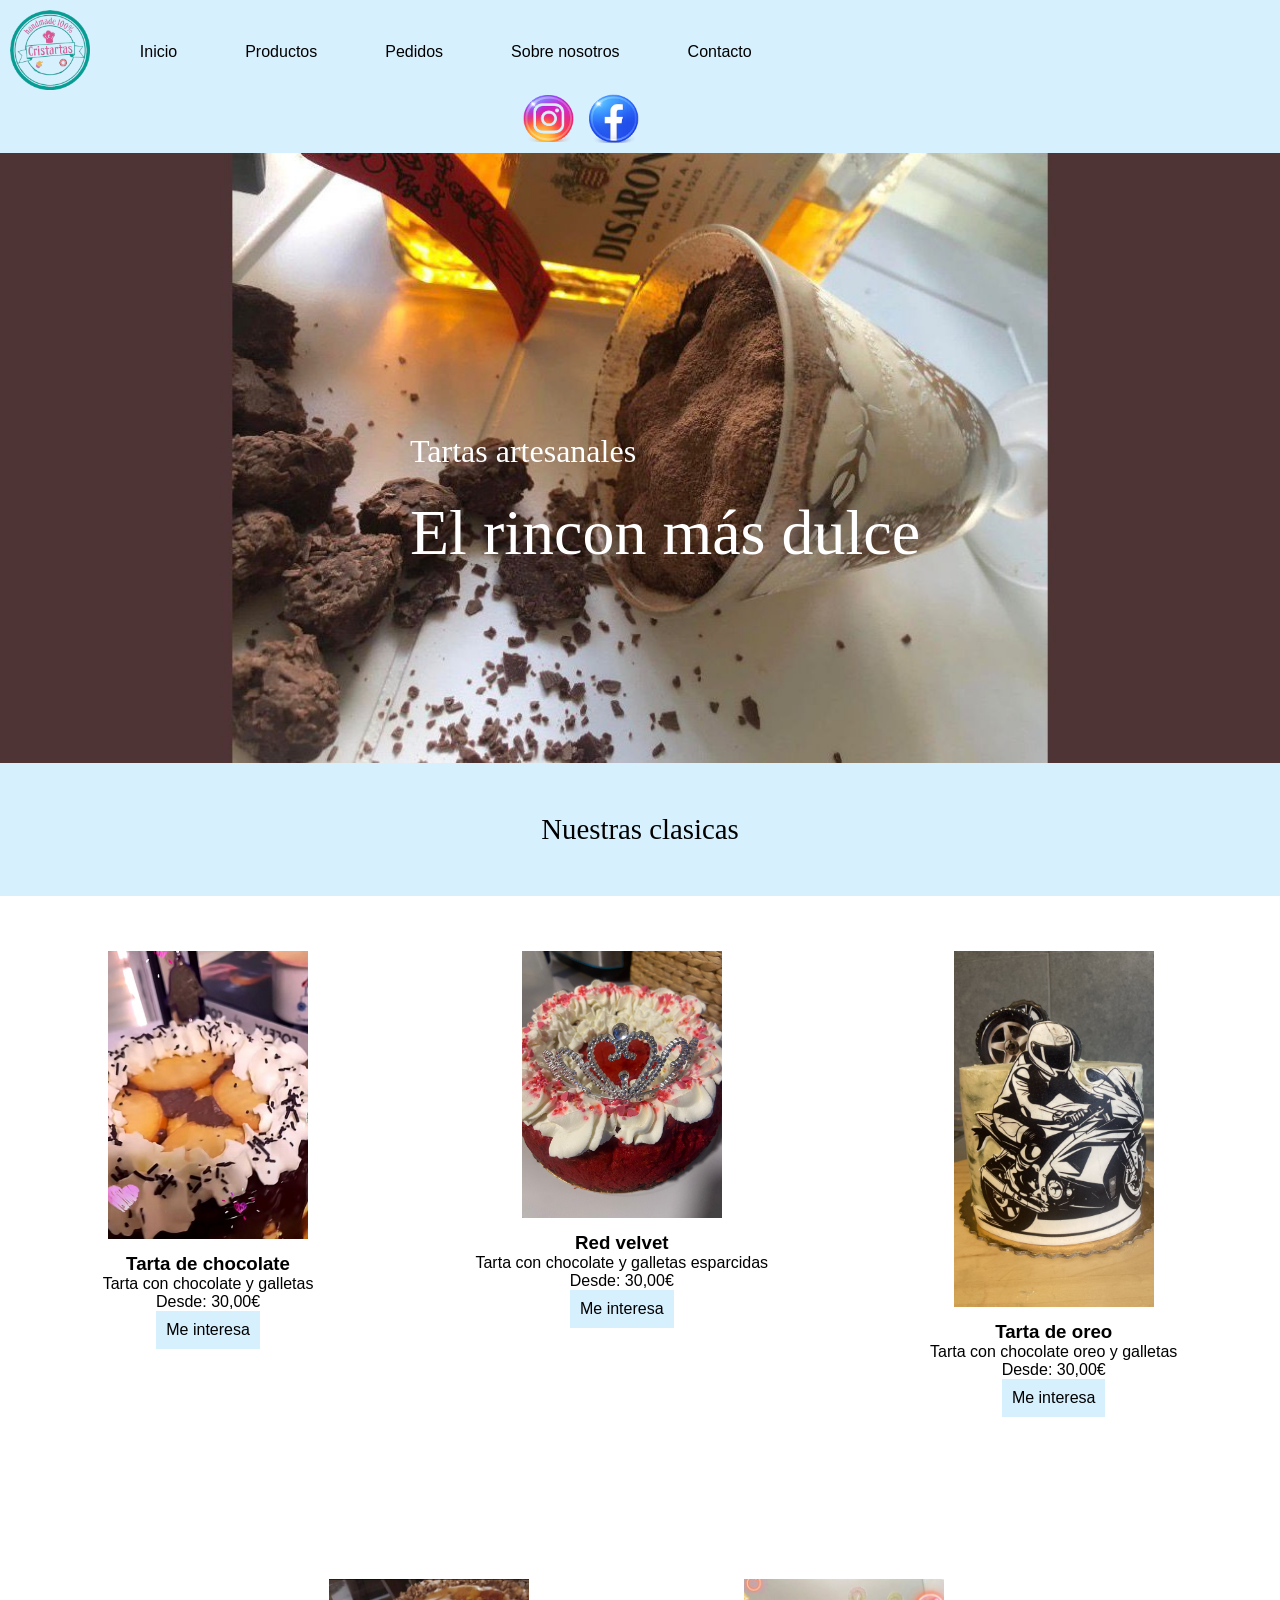
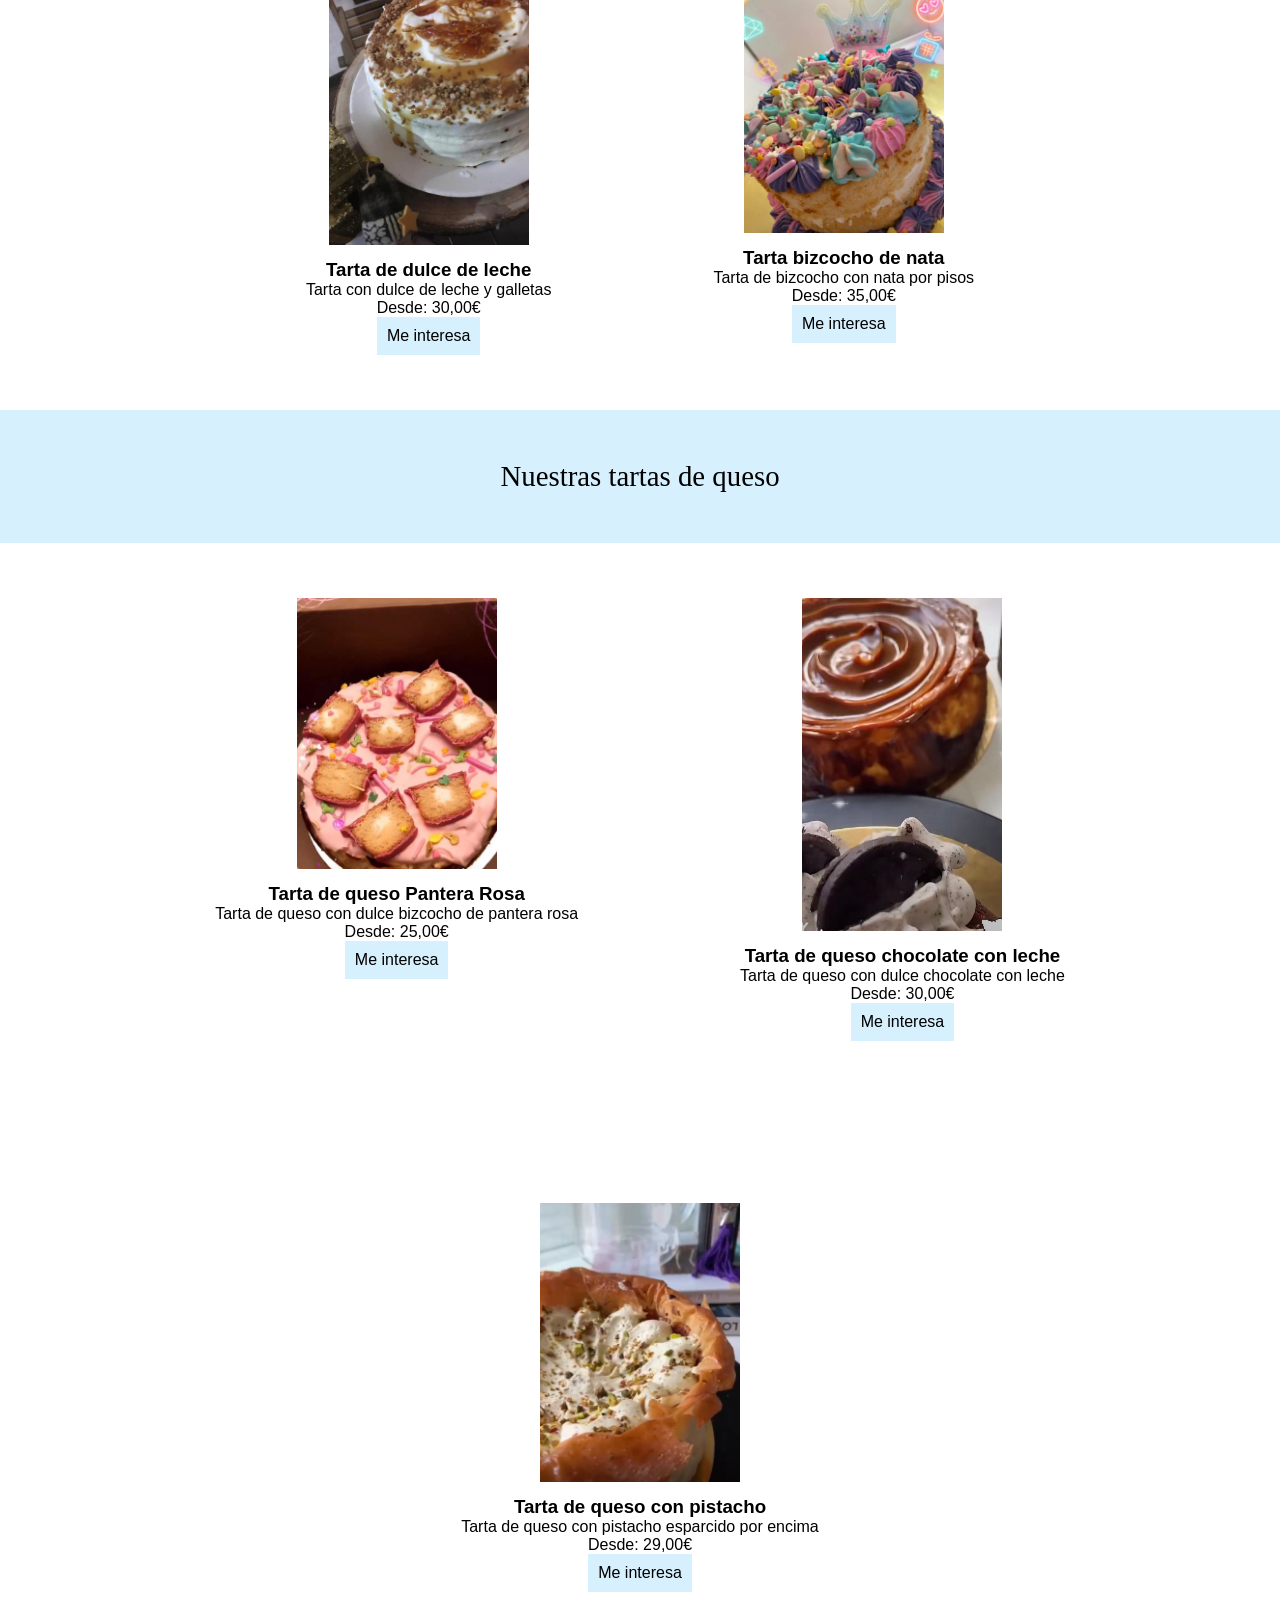
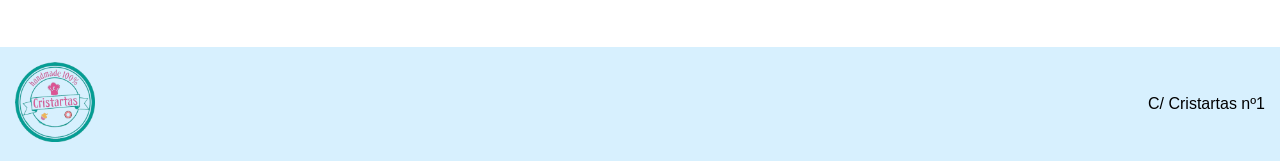
==== index.html @ 7a70504c "Mover archivos a la raíz del repositorio" ====
<!DOCTYPE html>
<html lang="es">

<head>
    <meta charset="UTF-8">
    <title>Pagina resposteria</title>
    <meta name="viewport" content="width=device-width, initial-scale=1.0">
    <link rel="stylesheet" href="css/estilos_mnj.css">
</head>

<body>
    <!--- HEADER --->
    <header class="header">
        <div class="izquierda">
            <div class="logo">
                <img src="img/logo.png" alt="logo">
            </div>

            <nav class="menu">
                <a href="#">Inicio</a>
                <a href="#">Productos</a>
                <a href="#">Pedidos</a>
                <a href="#">Sobre nosotros</a>
                <a href="#">Contacto</a>
            </nav>
        </div>
        
        <div class="redes">
            <img src="img/instagram.png" alt="instagram">
            <img src="img/facebook.png" alt="facebook">
        </div>
    </header>

    <!--- MAIN --->
    <main>
        <section class="banner">
            <div class="imagen-banner">
                <p class="tartas-art">Tartas artesanales</p>
                <img src="img/Foto tarta chocolate.jpeg" alt="banner">
                <p class="rincon">El rincon más dulce</p>
            </div>

        </section>

        <section class="productos">
            <div class="introduccion">
                <p>Nuestras clasicas</p>
            </div>
            <div class="cajas">
                <article class="producto">
                    <img src="img/Tarta chocolate galletas.jpeg" alt="Tarta chocolate">
                    <h3>Tarta de chocolate</h3>
                    <p>Tarta con chocolate y galletas</p>
                    <div class="pie-producto">
                        <p>Desde: 30,00€ </p>
                        <button>Me interesa</button>
                    </div>
                </article>

                <article class="producto">
                    <img src="img/Tarta Red Velvet.jpeg" alt="Tarta red velvet">
                    <h3>Red velvet</h3>
                    <p>Tarta con chocolate y galletas esparcidas</p>
                    <div class="pie-producto">
                        <p>Desde: 30,00€</p>
                        <button>Me interesa</button>
                    </div>
                </article>

                <article class="producto">
                    <img src="img/Tarta oreo.jpeg" alt="Tarta oreo">
                    <h3>Tarta de oreo</h3>
                    <p>Tarta con chocolate oreo y galletas</p>
                    <div class="pie-producto">
                        <p>Desde: 30,00€</p>
                        <button>Me interesa</button>
                    </div>
                </article>

                <article class="producto">
                    <img src="img/Foto tarta dulce de leche.jpeg" alt="Tarta dulce de leche">
                    <h3>Tarta de dulce de leche</h3>
                    <p>Tarta con dulce de leche y galletas</p>
                    <div class="pie-producto">
                        <p>Desde: 30,00€</p>
                        <button>Me interesa</button>
                    </div>
                </article>

                <article class="producto">
                    <img src="img/Tarta brillis.jpeg" alt="Tarta nata">
                    <h3>Tarta bizcocho de nata</h3>
                    <p>Tarta de bizcocho con nata por pisos</p>
                    <div class="pie-producto">
                        <p>Desde: 35,00€</p>
                        <button>Me interesa</button>
                    </div>
                </article>
            </div>
        </section>

        <section class="productos">
            <div class="introduccion">
                <p>Nuestras tartas de queso</p>
            </div>

            <div class="cajas">
                <article class="producto">
                    <img src="img/Foto Tarta pantera rosa.jpeg" alt="Pantera rosa">
                    <h3>Tarta de queso Pantera Rosa</h3>
                    <p>Tarta de queso con dulce bizcocho de pantera rosa</p>
                    <div class="pie-producto">
                        <p>Desde: 25,00€</p>
                        <button>Me interesa</button>
                    </div>
                </article>

                <article class="producto">
                    <img src="img/Tarta queso dulce leche.jpeg" alt="Tarta queso dulce de leche">
                    <h3>Tarta de queso chocolate con leche</h3>
                    <p>Tarta de queso con dulce chocolate con leche</p>
                    <div class="pie-producto">
                        <p>Desde: 30,00€</p>
                        <button>Me interesa</button>
                    </div>
                </article>

                <article class="producto">
                    <img src="img/Tarta queso pistacho.jpeg" alt="Tarta queso pistacho">
                    <h3>Tarta de queso con pistacho</h3>
                    <p>Tarta de queso con pistacho esparcido por encima</p>
                    <div class="pie-producto">
                        <p>Desde: 29,00€</p>
                        <button>Me interesa</button>
                    </div>
                </article>
            </div>
        </section>
    </main>

    <footer class="footer">
        <div class="logo-footer">
            <img src="img/logo.png" alt="logo">
        </div>

        <div class="direccion">
            <p>C/ Cristartas nº1</p>
        </div>


    </footer>


</body>
---- css/estilos_mnj.css ----
*{
    margin: 0;
    padding: 0;
    box-sizing: border-box;
    font-family: 'Lucida Sans', 'Lucida Sans Regular', 'Lucida Grande', 'Lucida Sans Unicode', Geneva, Verdana, sans-serif
}

.header{
    display: flex;
    flex-wrap: wrap;
    position: sticky;
    top: 0;
    z-index: 1000;
    padding: 10px;
    background-color: rgba(215, 240, 254);
    justify-content: space-between;
    align-items: center;
    width: 100%;

}

.izquierda{
    display: flex;
    align-items: center;
    flex-wrap: wrap;
    gap: 40px;
}

.logo img{
    height: 80px;
    width: auto;
}

.redes{
    display: flex;
    gap: 15px;
    align-items: center;
    justify-content: flex-end;
}

.redes img{
    width: 8%;
}

.menu{
    display: flex;
    gap: 3rem;
}
.menu a{
    text-decoration: none; /*Sin decoracion*/
    padding: 10px; /*Un ancho para que quepa cada opcion*/
    border-radius: 5px; /*Bordeamos*/
    color: black; /*Color del texto negro*/
    transition: all 0.3s ease; /*Hace que todo se desvanezca poco a poco*/
}

.menu a:hover{
    background-color: white; /* Recuadro blanco */
    box-shadow: 0px 4px 15px rgba(0, 0, 0, 0.1); /* Sombra suave */
    transform: translateY(-2px); /* Pequeño salto hacia arriba para dar dinamismo */
    color: black; /* Oscurece un poco el texto al resaltar */
}

.imagen{
    display: flex;
    flex-wrap: wrap;
    justify-content: center;
}


.imagen-banner img{
    display: flex;
    flex-wrap: wrap;
    width: 100%;
    height: auto;
}

.imagen-banner .tartas-art{
    position: absolute;
    bottom: 420px;
    left: 400px;
    color: white;
    padding: 10px;
    font-size: 2em;
    font-family: "Civil Premium Regular";
    animation-name: subirLentamente;
    animation-duration: 1.5s; /* Duración lenta */
    animation-timing-function: ease-out; /* Comienza rápido y suaviza al final */
    animation-fill-mode: forwards; /* Mantiene el estado final */

}

.imagen-banner .rincon{
    position: absolute;
    bottom: 320px;
    left: 400px;
    color: white;
    padding: 10px;
    font-size: 4em;
    font-family: "Apparel Display Regular";
    animation-name: subirLentamente;
    animation-duration: 1.5s; /* Duración lenta */
    animation-timing-function: ease-out; /* Comienza rápido y suaviza al final */
    animation-fill-mode: forwards; /* Mantiene el estado final */
}

.introduccion{
    display:flex;
    flex-wrap: wrap;
    justify-content: center;
    padding: 50px;
    background-color:  rgba(215, 240, 254);

    animation: aparecer linear both;
    animation-timeline: view();
    animation-range: entry 20% cover 50%; 
}

.introduccion p{
    font-family: "Apparel Display Regular";
    font-size: 1.8em;
}

.productos .cajas{
    display: flex;
    justify-content: center;
    flex-wrap: wrap;
    gap: 7rem;
    padding: 30px;
}

.producto{
    background-color: white;
    padding: 25px;
    border-radius: 15px;
    box-shadow: 8 6px 10px black;
    text-align: center;
}

.producto:hover{
    transform: translateY(-8px);
    box-shadow: 0 12px 25px black;
    transition: all 0.3s ease;
}

.producto img{
    width: 100%;
    max-width: 200px;
    margin-bottom: 10px;
}

.pie-producto button{
    background-color: rgba(215, 240, 254);
    border: none;
    color: black;
    padding: 10px;
    font-size: 1rem;
    cursor: pointer;
    
}

.logo-footer img{
    height: 80px;
    width: auto;
}

.footer{
    display: flex;
    flex-wrap: wrap;
    position: relative;
    background-color: rgba(215, 240, 254);
    padding: 15px;
    justify-content: space-between;
}

.direccion{
    display: flex;
    flex-wrap: wrap;
    align-content: center;
}























/*Animacion letras subiendo*/
@keyframes subirLentamente {
  0% {
    opacity: 0;
    transform: translateY(20px); /* Empieza 20px más abajo */
  }
  100% {
    opacity: 1;
    transform: translateY(0); /* Termina en su posición original */
  }
}

@keyframes aparecer {
  from {
    opacity: 0;
    transform: translateY(50px); /* Opcional: viene desde abajo */
  }
  to {
    opacity: 1;
    transform: translateY(0);
  }
}
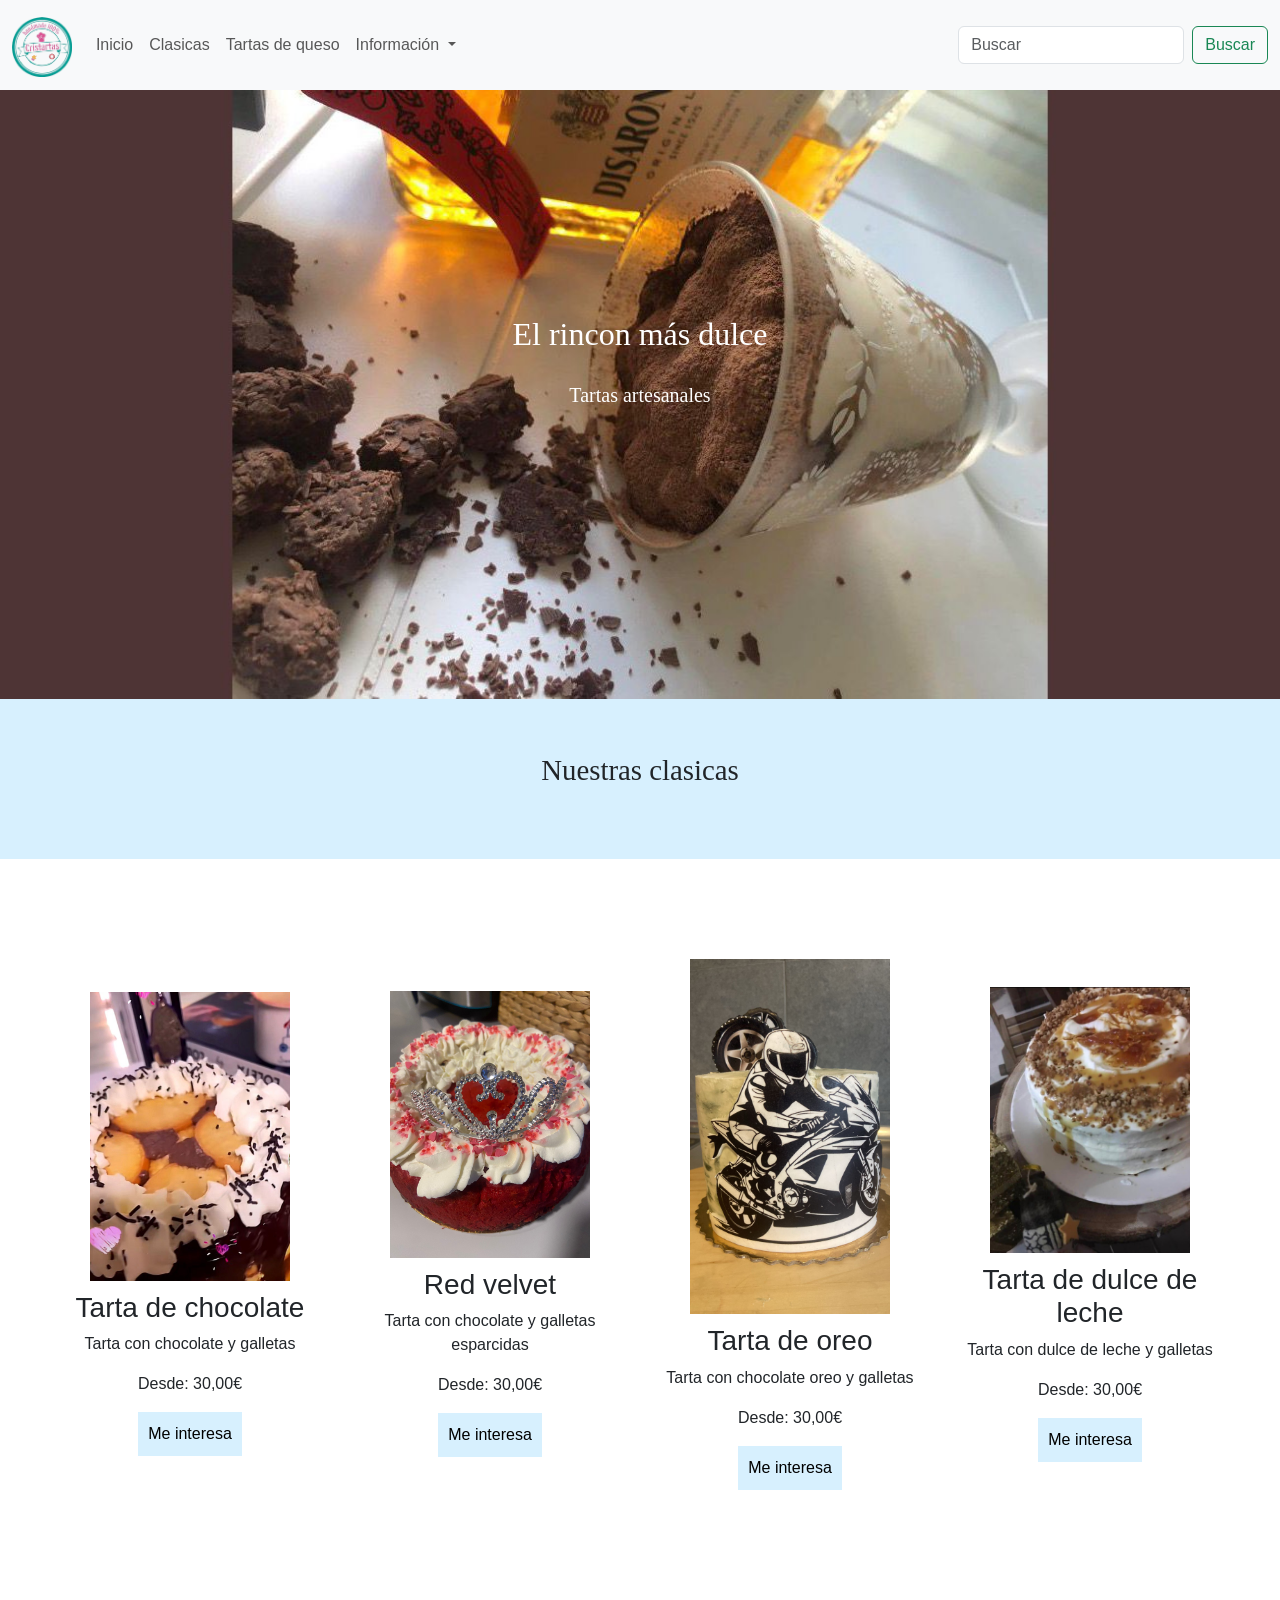
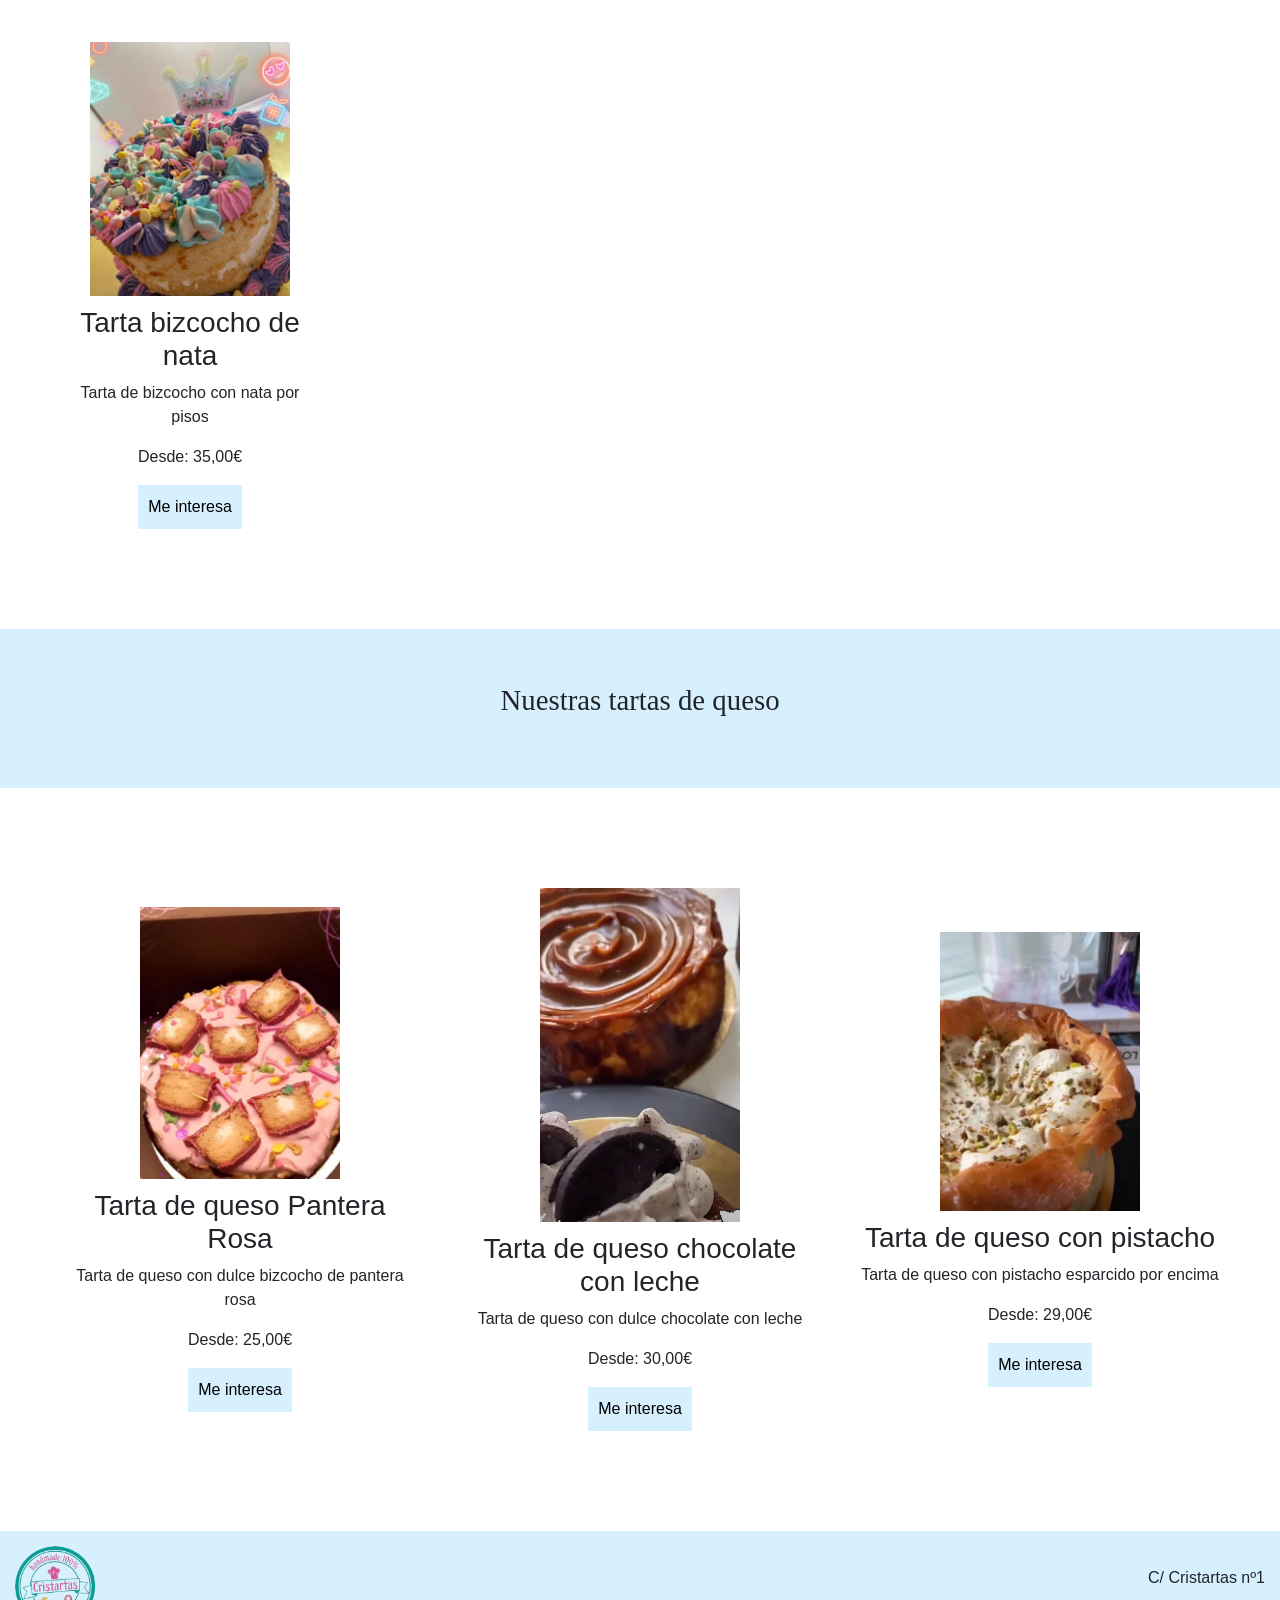
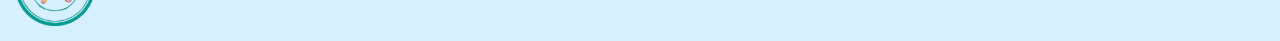
==== commit 1132f83e: "Bootstrap" ====
--- a/index.html
+++ b/index.html
@@ -6,43 +6,64 @@
     <title>Pagina resposteria</title>
     <meta name="viewport" content="width=device-width, initial-scale=1.0">
     <link rel="stylesheet" href="css/estilos_mnj.css">
+    <link href="https://cdn.jsdelivr.net/npm/bootstrap@5.3.8/dist/css/bootstrap.min.css" rel="stylesheet"
+        integrity="sha384-sRIl4kxILFvY47J16cr9ZwB07vP4J8+LH7qKQnuqkuIAvNWLzeN8tE5YBujZqJLB" crossorigin="anonymous">
+    <script src="https://cdn.jsdelivr.net/npm/bootstrap@5.3.8/dist/js/bootstrap.bundle.min.js"
+        integrity="sha384-FKyoEForCGlyvwx9Hj09JcYn3nv7wiPVlz7YYwJrWVcXK/BmnVDxM+D2scQbITxI" crossorigin="anonymous"
+        defer></script>
 </head>
 
 <body>
     <!--- HEADER --->
-    <header class="header">
-        <div class="izquierda">
-            <div class="logo">
-                <img src="img/logo.png" alt="logo">
+    <nav class="navbar navbar-expand-lg bg-body-tertiary">
+        <div class="container-fluid">
+            <a class="navbar-brand" href="#">
+                <img src="img/logo.png" alt="Logo" height="60" class="d-inline-block align-text-top">
+            </a>
+            <button class="navbar-toggler" type="button" data-bs-toggle="collapse" data-bs-target="#navbarTogglerDemo02" aria-controls="navbarTogglerDemo02" aria-expanded="false" aria-label="Toggle navigation">
+            <span class="navbar-toggler-icon"></span>
+            </button>
+            <div class="collapse navbar-collapse" id="navbarTogglerDemo02">
+            <ul class="navbar-nav me-auto mb-2 mb-lg-0">
+                <li class="nav-item">
+                <a class="nav-link" href="#">Inicio</a>
+                </li>
+                <li class="nav-item">
+                <a class="nav-link" href="#clasicas">Clasicas</a>
+                </li>
+                <li class="nav-item">
+                <a class="nav-link" href="#queso">Tartas de queso</a>
+                </li>
+                <li class="nav-item dropdown">
+                <a class="nav-link dropdown-toggle" href="#" role="button" data-bs-toggle="dropdown" aria-expanded="false">
+                    Información
+                </a>
+                <ul class="dropdown-menu">
+                    <li><a class="dropdown-item" href="#">Contacto</a></li>
+                    <li><a class="dropdown-item" href="#">Ingredientes</a></li>
+                </ul>
+                </li>
+            </ul>
+            <form class="d-flex" role="search">
+                <input class="form-control me-2" type="search" placeholder="Buscar" aria-label="Search"/>
+                <button class="btn btn-outline-success" type="submit">Buscar</button>
+            </form>
             </div>
-
-            <nav class="menu">
-                <a href="#">Inicio</a>
-                <a href="#">Productos</a>
-                <a href="#">Pedidos</a>
-                <a href="#">Sobre nosotros</a>
-                <a href="#">Contacto</a>
-            </nav>
         </div>
-        
-        <div class="redes">
-            <img src="img/instagram.png" alt="instagram">
-            <img src="img/facebook.png" alt="facebook">
-        </div>
-    </header>
+    </nav>
 
     <!--- MAIN --->
     <main>
         <section class="banner">
             <div class="imagen-banner">
-                <p class="tartas-art">Tartas artesanales</p>
+                <p class="tartas-art fs-5">Tartas artesanales</p>
                 <img src="img/Foto tarta chocolate.jpeg" alt="banner">
-                <p class="rincon">El rincon más dulce</p>
+                <p class="rincon fs-2">El rincon más dulce</p>
             </div>
 
         </section>
 
-        <section class="productos">
+        <section id="clasicas" class="productos">
             <div class="introduccion">
                 <p>Nuestras clasicas</p>
             </div>
@@ -99,7 +120,7 @@
             </div>
         </section>
 
-        <section class="productos">
+        <section id="queso" class="productos">
             <div class="introduccion">
                 <p>Nuestras tartas de queso</p>
             </div>
--- a/css/estilos_mnj.css
+++ b/css/estilos_mnj.css
@@ -69,19 +69,24 @@
 
 
 .imagen-banner img{
-    display: flex;
-    flex-wrap: wrap;
+    display: block;
     width: 100%;
     height: auto;
+}
+
+.imagen-banner{
+    position: relative;
 }
 
 .imagen-banner .tartas-art{
     position: absolute;
-    bottom: 420px;
-    left: 400px;
+    top: 50%;
+    left: 50%;
+    transform: translate(-50%, -50%);
+    text-align: center;
+    width: 90%;
     color: white;
     padding: 10px;
-    font-size: 2em;
     font-family: "Civil Premium Regular";
     animation-name: subirLentamente;
     animation-duration: 1.5s; /* Duración lenta */
@@ -92,11 +97,13 @@
 
 .imagen-banner .rincon{
     position: absolute;
-    bottom: 320px;
-    left: 400px;
+    top: 40%;
+    left: 50%;
+    transform: translate(-50%, -50%);
+    text-align: center;
+    width: 100%;
     color: white;
     padding: 10px;
-    font-size: 4em;
     font-family: "Apparel Display Regular";
     animation-name: subirLentamente;
     animation-duration: 1.5s; /* Duración lenta */
@@ -121,17 +128,21 @@
     font-size: 1.8em;
 }
 
-.productos .cajas{
-    display: flex;
+/*Esto es lo nuevo que he añadido*/
+.cajas{
+    display: grid;
     justify-content: center;
-    flex-wrap: wrap;
-    gap: 7rem;
-    padding: 30px;
+    align-items: center;
+    grid-template-columns: repeat(auto-fit,minmax(250px,1fr));
+    row-gap: 7rem;
+    max-width: 1700px;
+    margin: 40px auto;
+    padding: 40px;
 }
 
 .producto{
     background-color: white;
-    padding: 25px;
+    padding: 20px;
     border-radius: 15px;
     box-shadow: 8 6px 10px black;
     text-align: center;
@@ -179,6 +190,28 @@
     align-content: center;
 }
 
+/*He tenido que buscar en internet porque en el apartado informacion tambien me hacia la animacion, y quedaba fea,
+la unica solucion es utilizando ":not(.dropdown-toggle)", esto hace que se aplique a todos los nav-link excepto a los de la clase dropdown-toggle*/
+
+.nav-link:not(.dropdown-toggle) {
+    position: relative;
+    text-decoration: none;
+}
+ 
+.nav-link:not(.dropdown-toggle)::after {
+    content: '';
+    position: absolute;
+    left: 0;
+    bottom: 0;
+    width: 0%;
+    height: 2px;
+    background-color: currentColor;
+    transition: width 0.3s ease;
+}
+ 
+.nav-link:not(.dropdown-toggle):hover::after {
+    width: 100%;
+}
 
 
 
@@ -205,11 +238,11 @@
 @keyframes subirLentamente {
   0% {
     opacity: 0;
-    transform: translateY(20px); /* Empieza 20px más abajo */
+    transform: translate(-50%, calc(-50% + 20px));
   }
   100% {
     opacity: 1;
-    transform: translateY(0); /* Termina en su posición original */
+    transform: translate(-50%, -50%);
   }
 }
 
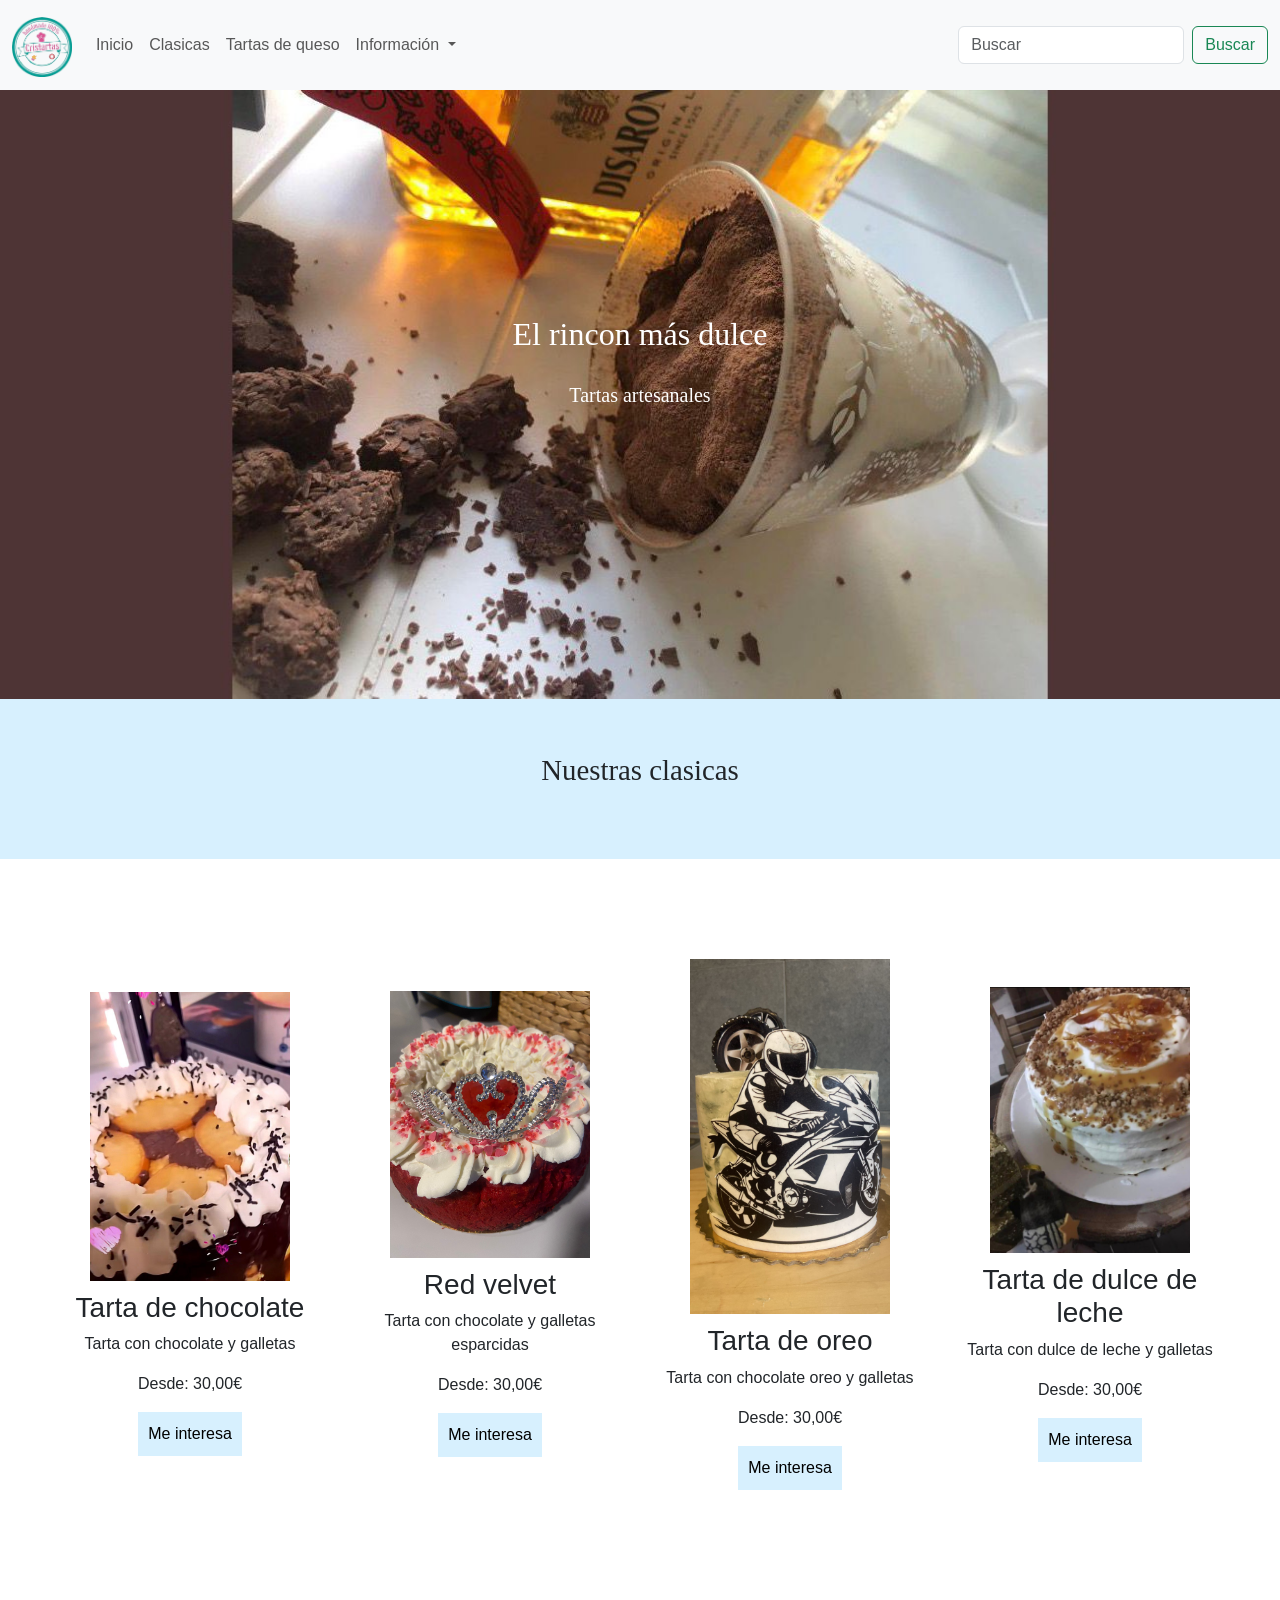
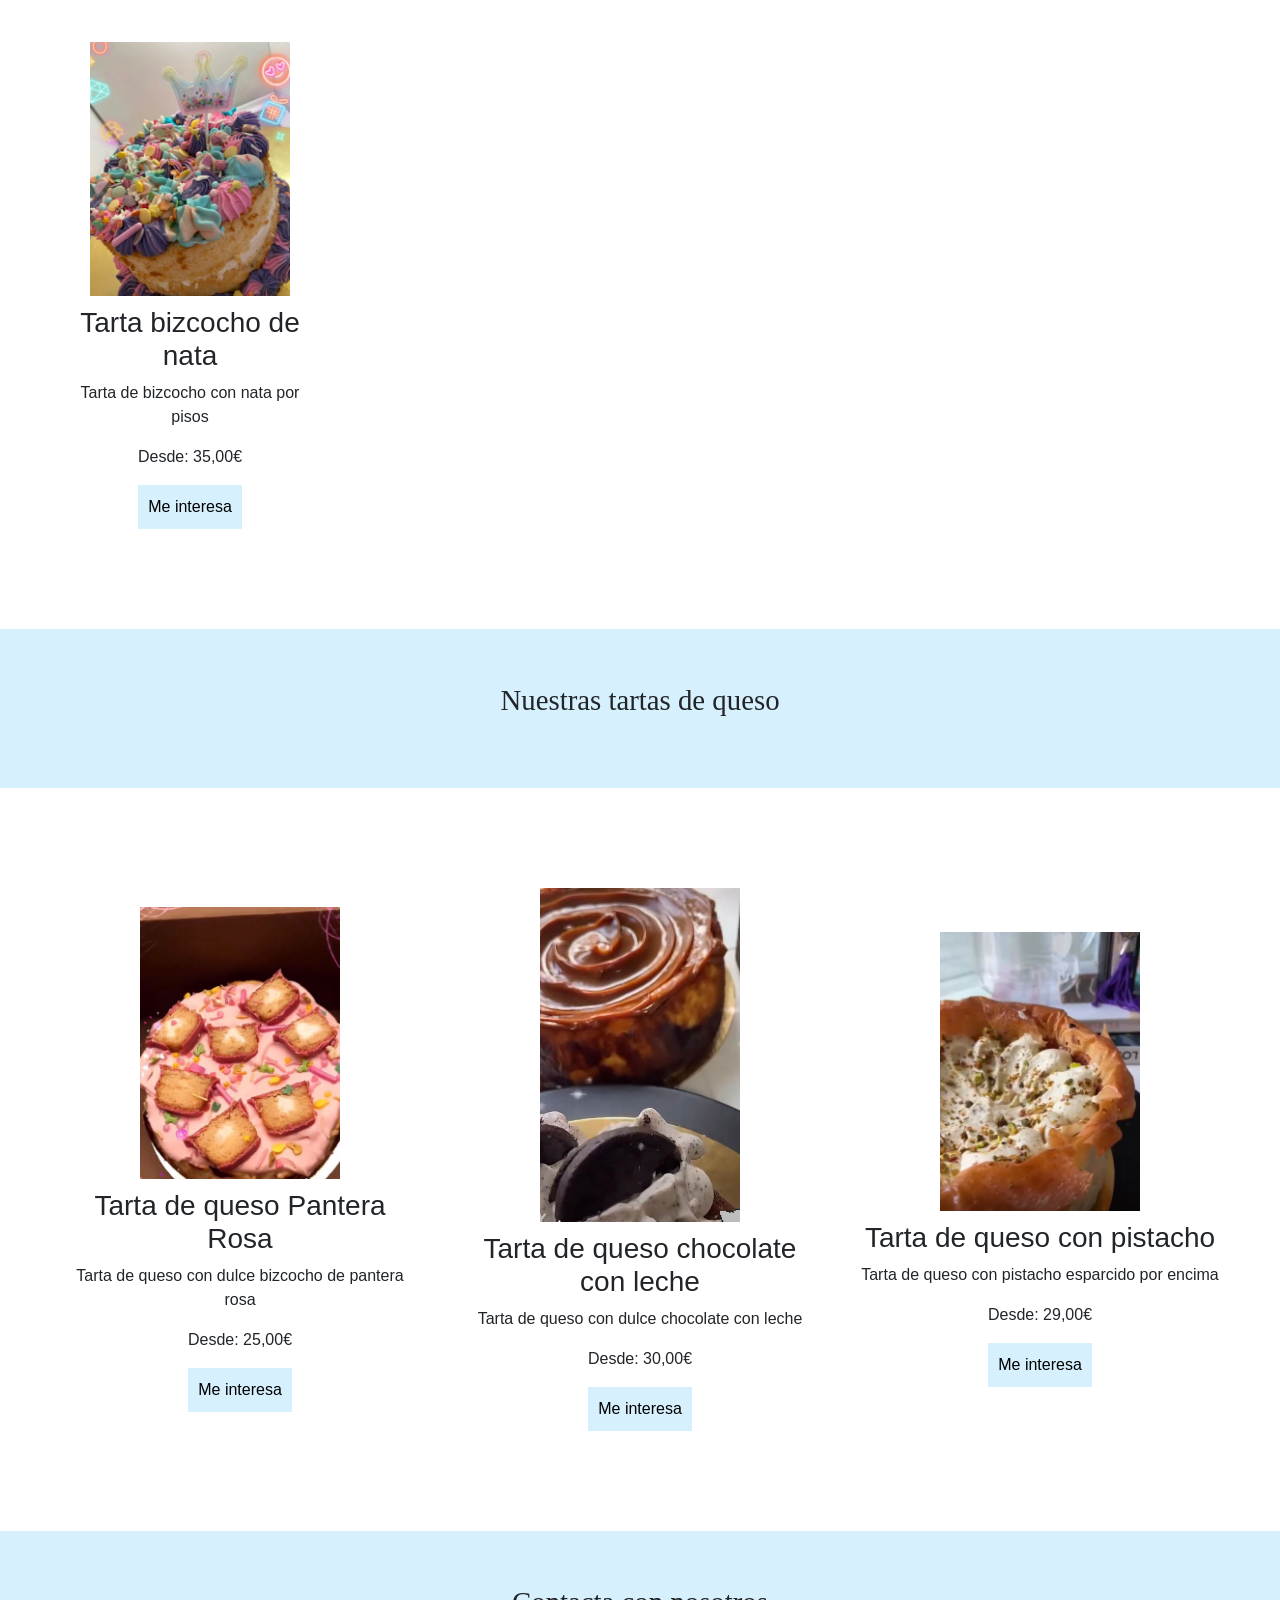
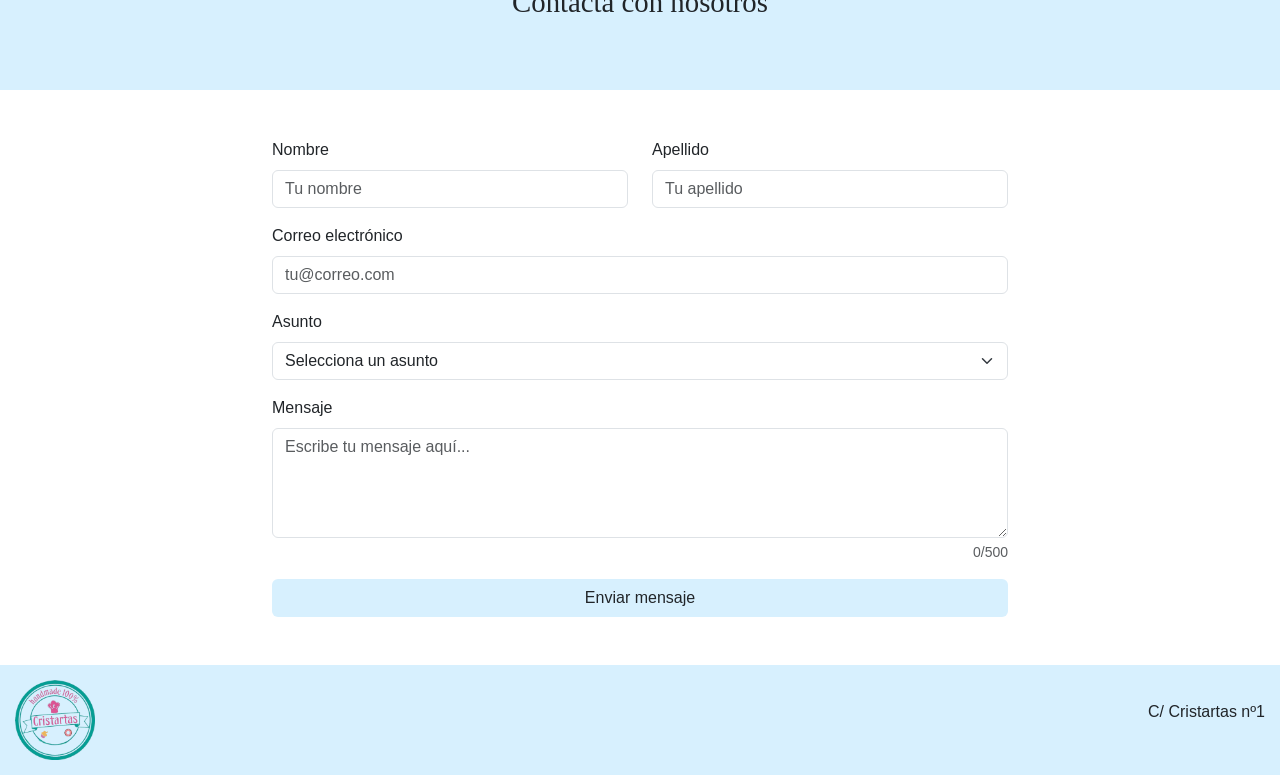
==== commit e94b97ca: "script y formulario" ====
--- a/index.html
+++ b/index.html
@@ -39,7 +39,7 @@
                     Información
                 </a>
                 <ul class="dropdown-menu">
-                    <li><a class="dropdown-item" href="#">Contacto</a></li>
+                    <li><a class="dropdown-item" href="#contacto">Contacto</a></li>
                     <li><a class="dropdown-item" href="#">Ingredientes</a></li>
                 </ul>
                 </li>
@@ -157,6 +157,57 @@
                 </article>
             </div>
         </section>
+       <section id="contacto" class="productos">
+            <div class="introduccion">
+                <p>Contacta con nosotros</p>
+            </div>
+
+            <div class="container mt-5 mb-5">
+                <div class="row justify-content-center">
+                    <div class="col-md-8">
+
+                        <div class="row mb-3">
+                            <div class="col">
+                                <label for="nombre" class="form-label">Nombre</label>
+                                <input type="text" class="form-control" id="nombre" placeholder="Tu nombre">
+                            </div>
+                            <div class="col">
+                                <label for="apellido" class="form-label">Apellido</label>
+                                <input type="text" class="form-control" id="apellido" placeholder="Tu apellido">
+                            </div>
+                        </div>
+
+                        <div class="mb-3">
+                            <label for="email" class="form-label">Correo electrónico</label>
+                            <input type="email" class="form-control" id="email" placeholder="tu@correo.com">
+                        </div>
+
+                        <div class="mb-3">
+                            <label for="asunto" class="form-label">Asunto</label>
+                            <select class="form-select" id="asunto">
+                                <option value="">Selecciona un asunto</option>
+                                <option value="pedido">Hacer un pedido</option>
+                                <option value="precio">Consultar precio</option>
+                                <option value="alergia">Información sobre alérgenos</option>
+                                <option value="otro">Otro</option>
+                            </select>
+                        </div>
+
+                        <div class="mb-3">
+                            <label for="mensaje" class="form-label">Mensaje</label>
+                            <textarea class="form-control" id="mensaje" rows="4" placeholder="Escribe tu mensaje aquí..." maxlength="500"></textarea>
+                            <div class="form-text text-end"><span id="charNum">0</span>/500</div>
+                        </div>
+
+                        <p id="error" class="text-danger"></p>
+                        <p id="success" class="text-success d-none">¡Mensaje enviado! Te responderemos pronto.</p>
+
+                        <button id="btnEnviar" class="btn w-100" >Enviar mensaje</button>
+
+                    </div>
+                </div>
+            </div>
+        </section>
     </main>
 
     <footer class="footer">
@@ -171,5 +222,6 @@
 
     </footer>
 
-
-</body>+    <script src="js/script.js"></script>
+</body>
+</html>
--- a/css/estilos_mnj.css
+++ b/css/estilos_mnj.css
@@ -213,7 +213,9 @@
     width: 100%;
 }
 
-
+#btnEnviar{
+    background-color: rgba(215, 240, 254);
+}
 
 
 
